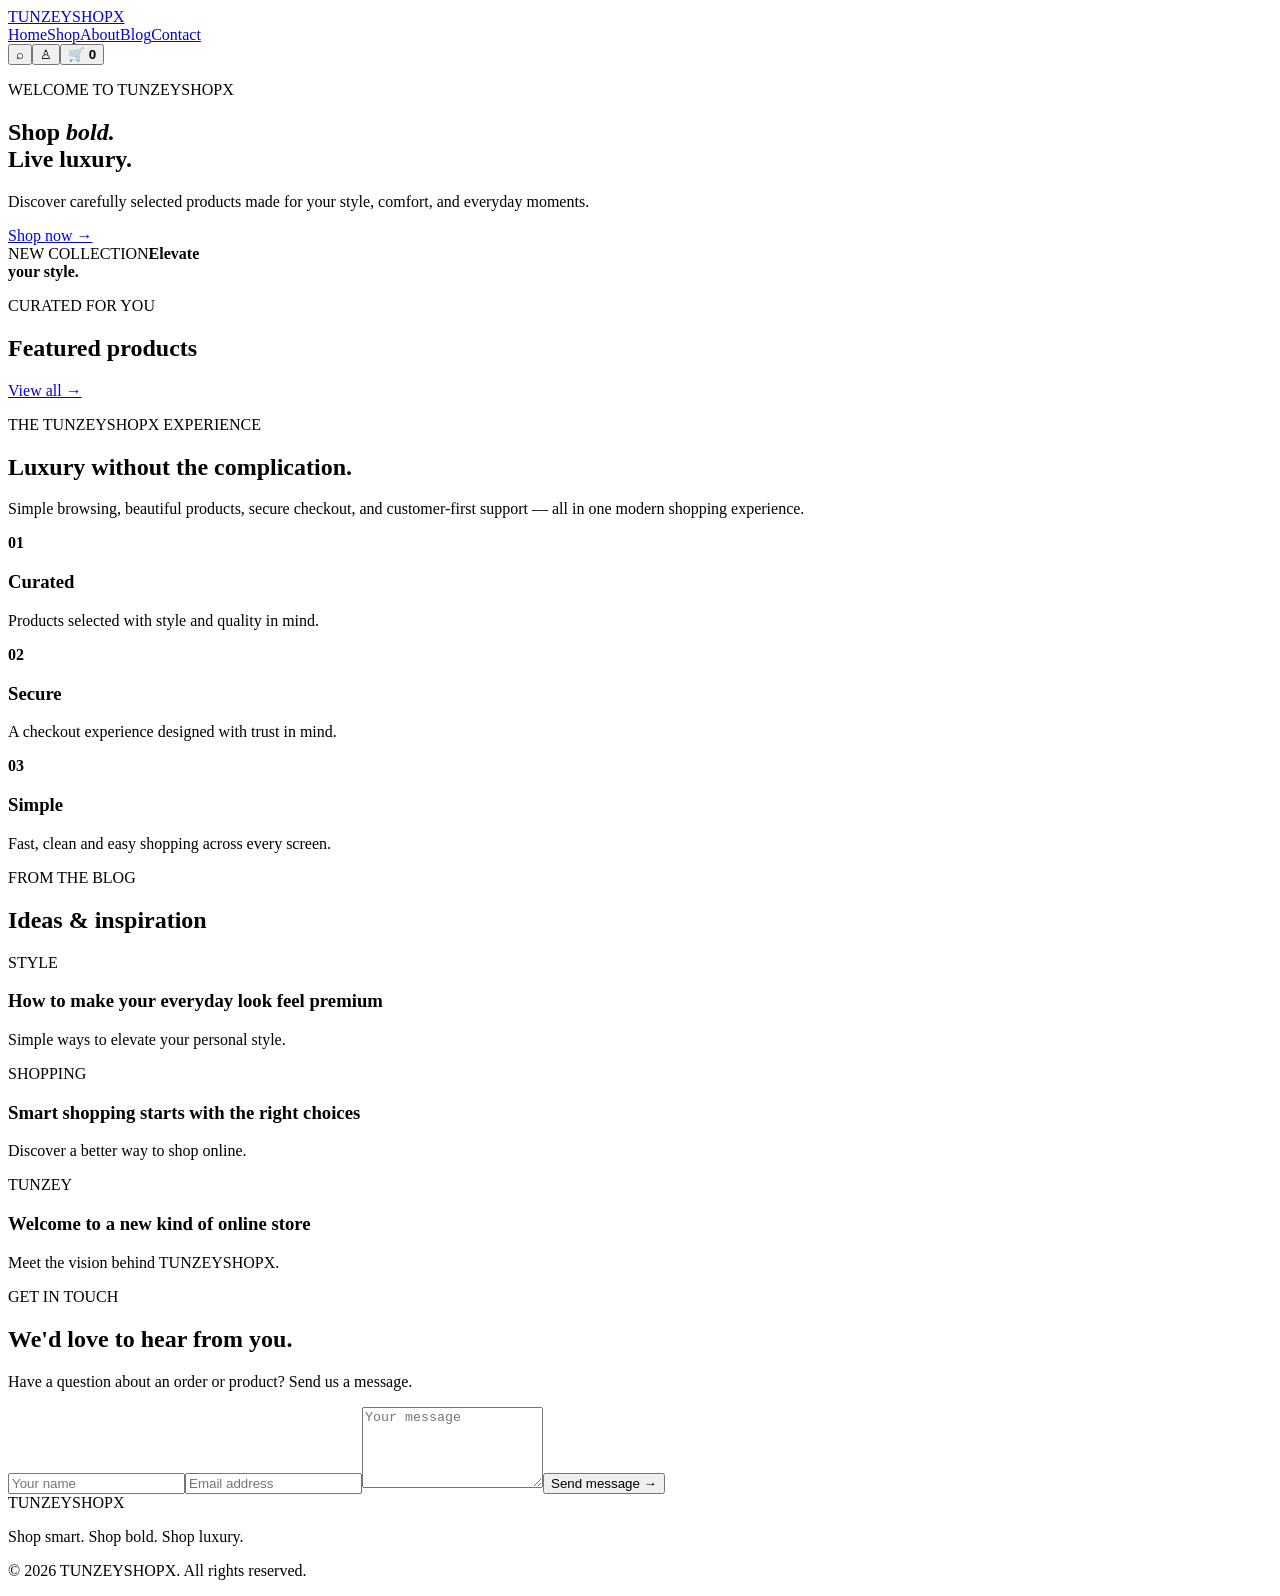
==== index.html @ ee730319 "Create TUNZEYSHOPX storefront homepage" ====
<!DOCTYPE html>
<html lang="en">
<head>
  <meta charset="UTF-8" />
  <meta name="viewport" content="width=device-width, initial-scale=1.0" />
  <meta name="description" content="TUNZEYSHOPX — Shop smart. Shop bold. Shop luxury." />
  <title>TUNZEYSHOPX | Luxury Online Store</title>
  <link rel="stylesheet" href="style.css" />
</head>
<body>
  <header class="header">
    <a class="logo" href="#home">TUNZEY<span>SHOPX</span></a>
    <nav>
      <a href="#home">Home</a><a href="#shop">Shop</a><a href="#about">About</a><a href="#blog">Blog</a><a href="#contact">Contact</a>
    </nav>
    <div class="actions"><button aria-label="Search">⌕</button><button aria-label="Account">♙</button><button id="cartBtn" aria-label="Cart">🛒 <b id="cartCount">0</b></button></div>
  </header>

  <main id="home">
    <section class="hero">
      <div><p class="eyebrow">WELCOME TO TUNZEYSHOPX</p><h1>Shop <em>bold.</em><br/>Live luxury.</h1><p class="hero-text">Discover carefully selected products made for your style, comfort, and everyday moments.</p><a class="cta" href="#shop">Shop now →</a></div>
      <div class="hero-card"><span>NEW COLLECTION</span><strong>Elevate<br/>your style.</strong></div>
    </section>

    <section id="shop" class="section"><div class="section-head"><div><p class="eyebrow">CURATED FOR YOU</p><h2>Featured products</h2></div><a href="#shop">View all →</a></div><div class="products" id="products"></div></section>

    <section id="about" class="feature"><div><p class="eyebrow">THE TUNZEYSHOPX EXPERIENCE</p><h2>Luxury without the complication.</h2><p>Simple browsing, beautiful products, secure checkout, and customer-first support — all in one modern shopping experience.</p></div><div class="feature-grid"><article><b>01</b><h3>Curated</h3><p>Products selected with style and quality in mind.</p></article><article><b>02</b><h3>Secure</h3><p>A checkout experience designed with trust in mind.</p></article><article><b>03</b><h3>Simple</h3><p>Fast, clean and easy shopping across every screen.</p></article></div></section>

    <section id="blog" class="section"><p class="eyebrow">FROM THE BLOG</p><h2>Ideas & inspiration</h2><div class="blog"><article><span>STYLE</span><h3>How to make your everyday look feel premium</h3><p>Simple ways to elevate your personal style.</p></article><article><span>SHOPPING</span><h3>Smart shopping starts with the right choices</h3><p>Discover a better way to shop online.</p></article><article><span>TUNZEY</span><h3>Welcome to a new kind of online store</h3><p>Meet the vision behind TUNZEYSHOPX.</p></article></div></section>

    <section id="contact" class="contact"><div><p class="eyebrow">GET IN TOUCH</p><h2>We'd love to hear from you.</h2><p>Have a question about an order or product? Send us a message.</p></div><form onsubmit="event.preventDefault(); alert('Thanks! Your message has been received.'); this.reset();"><input required type="text" placeholder="Your name"/><input required type="email" placeholder="Email address"/><textarea required rows="5" placeholder="Your message"></textarea><button class="cta" type="submit">Send message →</button></form></section>
  </main>

  <footer><div class="logo">TUNZEY<span>SHOPX</span></div><p>Shop smart. Shop bold. Shop luxury.</p><p>© 2026 TUNZEYSHOPX. All rights reserved.</p></footer>
  <script src="script.js"></script>
</body>
</html>
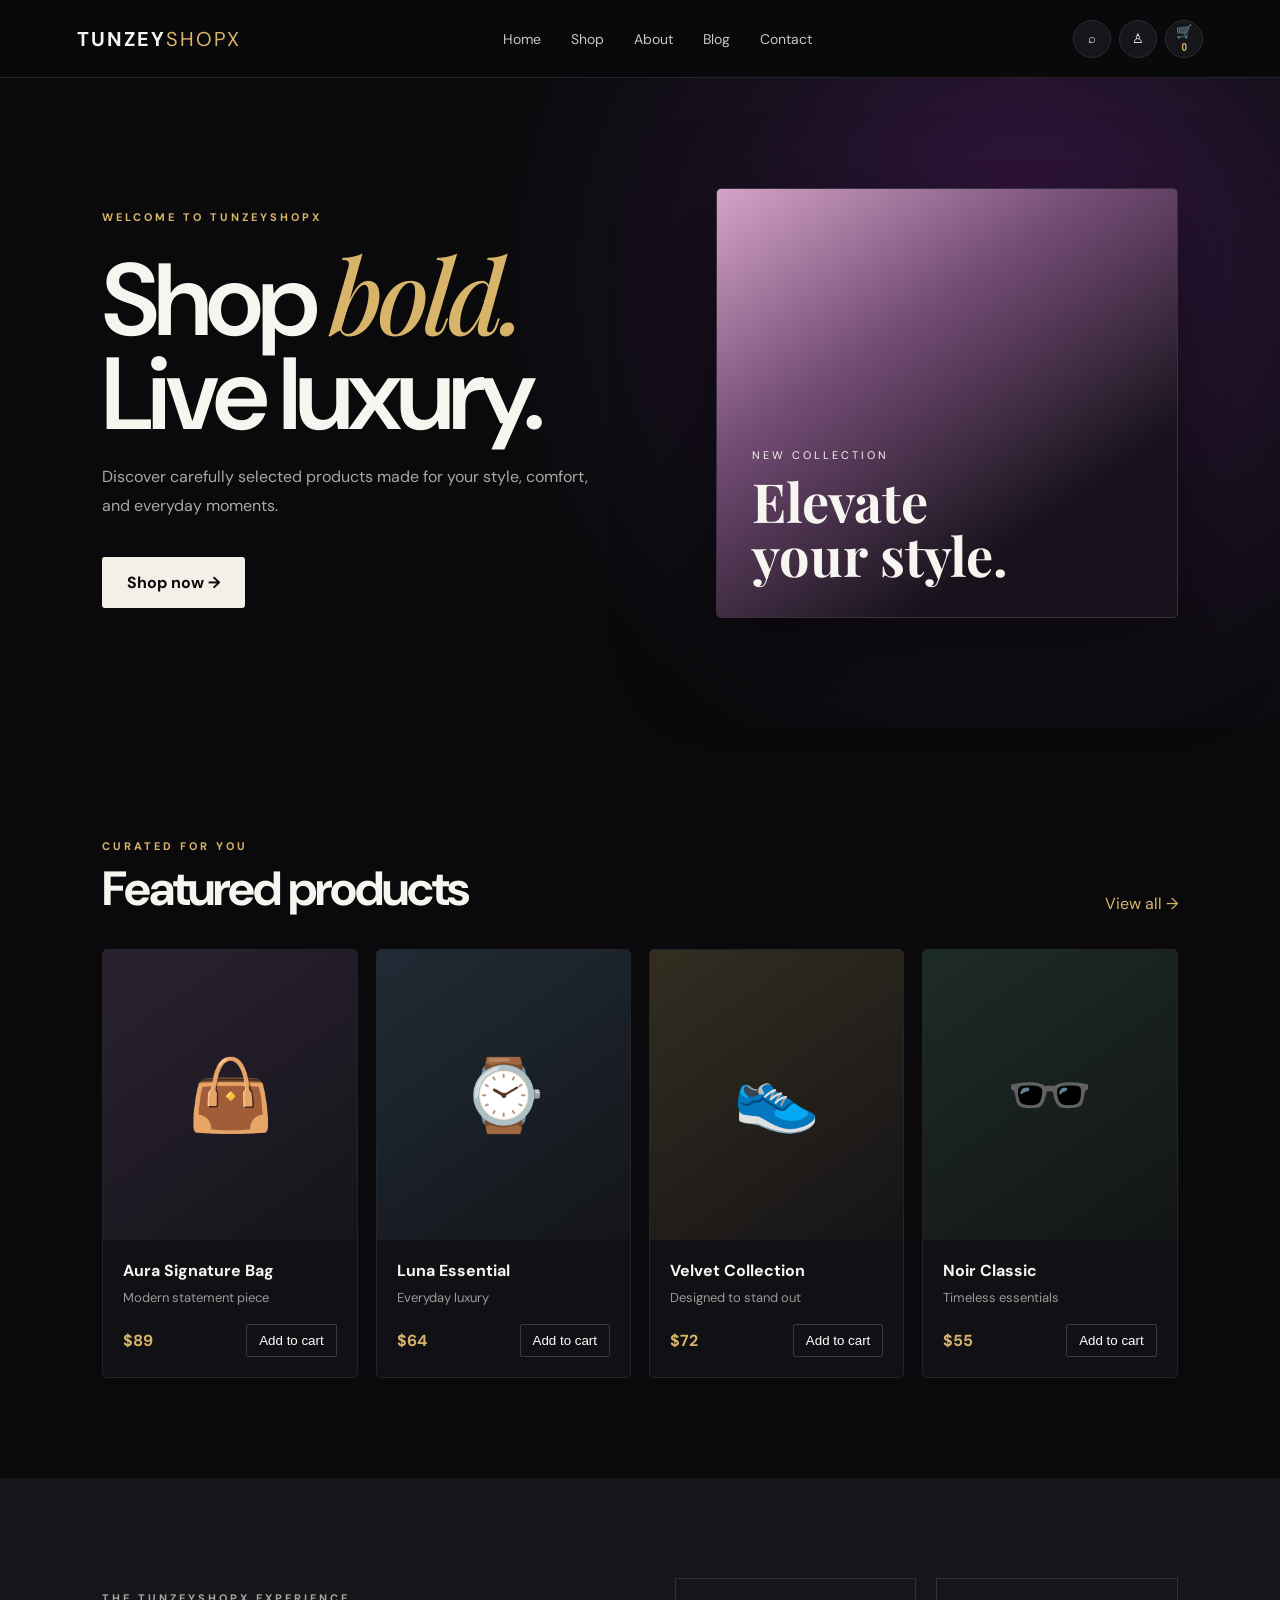
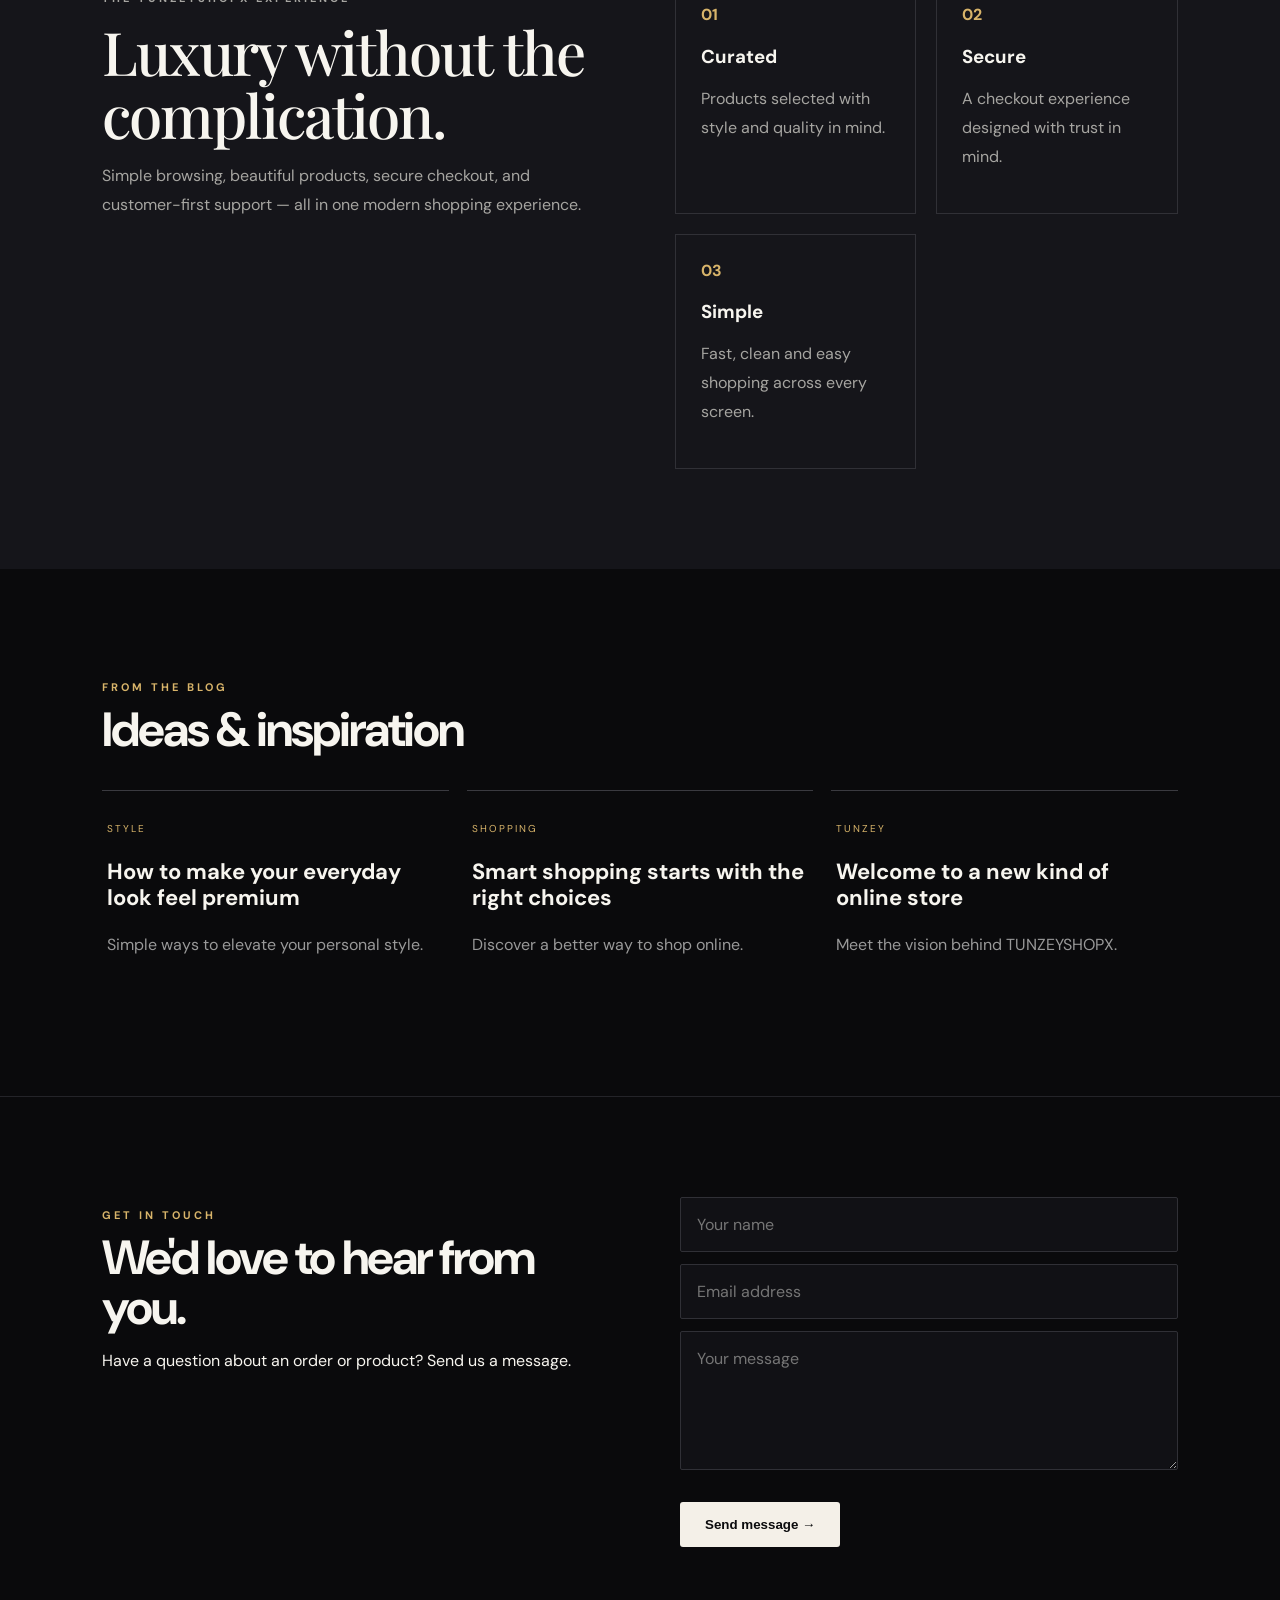
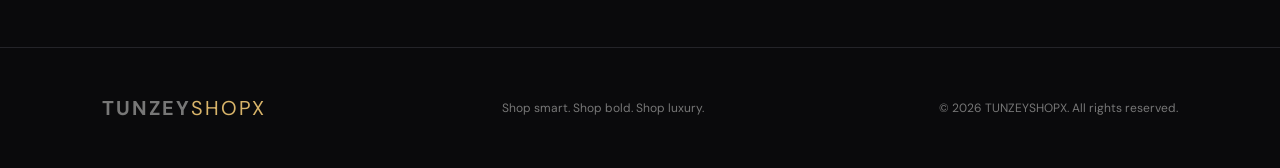
==== commit 54a2354e: "Add Monetag verification meta tag" ====
--- a/index.html
+++ b/index.html
@@ -3,6 +3,7 @@
 <head>
   <meta charset="UTF-8" />
   <meta name="viewport" content="width=device-width, initial-scale=1.0" />
+  <meta name="monetag" content="6e42bf7c6167cf0891c9c6bf09811168">
   <meta name="description" content="TUNZEYSHOPX — Shop smart. Shop bold. Shop luxury." />
   <title>TUNZEYSHOPX | Luxury Online Store</title>
   <link rel="stylesheet" href="style.css" />
--- a/style.css
+++ b/style.css
@@ -0,0 +1,2 @@
+@import url('https://fonts.googleapis.com/css2?family=DM+Sans:wght@400;500;600;700&family=Playfair+Display:ital,wght@0,500;0,600;1,600&display=swap');
+*{box-sizing:border-box}html{scroll-behavior:smooth}body{margin:0;background:#0a0a0c;color:#f7f5ef;font-family:'DM Sans',sans-serif}a{text-decoration:none;color:inherit}.header{height:78px;display:flex;align-items:center;justify-content:space-between;padding:0 6%;border-bottom:1px solid #242429;position:sticky;top:0;background:#0a0a0ce8;backdrop-filter:blur(14px);z-index:10}.logo{font-weight:700;letter-spacing:2px;font-size:20px}.logo span{font-weight:400;color:#d8b46a}.header nav{display:flex;gap:30px;font-size:14px;color:#c8c6c0}.header nav a:hover{color:#fff}.actions{display:flex;gap:8px}.actions button{background:#16161a;border:1px solid #2c2c31;color:#fff;border-radius:50%;width:38px;height:38px;cursor:pointer}.actions b{font-size:10px;color:#d8b46a}.hero{min-height:650px;padding:90px 8%;display:grid;grid-template-columns:1.1fr .9fr;align-items:center;gap:50px;background:radial-gradient(circle at 80% 30%,#3a1647 0,#17101e 28%,transparent 48%)}.eyebrow{font-size:11px;letter-spacing:3px;color:#d8b46a;font-weight:700}.hero h1{font-size:clamp(58px,8vw,110px);line-height:.92;margin:22px 0;font-weight:600;letter-spacing:-5px}.hero h1 em{font-family:'Playfair Display',serif;font-weight:500;color:#d8b46a}.hero-text{max-width:490px;color:#aaa8a3;line-height:1.8}.cta{display:inline-block;background:#f4f0e8;color:#0b0b0d;padding:15px 25px;border-radius:3px;font-weight:700;margin-top:20px;border:0;cursor:pointer}.hero-card{min-height:430px;border:1px solid #39313e;border-radius:5px;padding:35px;display:flex;flex-direction:column;justify-content:flex-end;background:linear-gradient(145deg,#d5a4c7 0,#754d76 35%,#17121b 75%);box-shadow:0 30px 90px #0008}.hero-card span{font-size:11px;letter-spacing:3px}.hero-card strong{font-family:'Playfair Display';font-size:54px;line-height:1;margin-top:12px}.section{padding:100px 8%}.section-head{display:flex;justify-content:space-between;align-items:end;margin-bottom:35px}.section h2,.feature h2,.contact h2{font-size:48px;line-height:1.05;margin:10px 0 0;letter-spacing:-2px}.section-head>a{color:#d8b46a}.products{display:grid;grid-template-columns:repeat(4,1fr);gap:18px}.product{background:#111115;border:1px solid #242429;border-radius:5px;overflow:hidden}.product-img{height:290px;display:flex;align-items:center;justify-content:center;font-size:70px;background:linear-gradient(145deg,#2a2130,#15151a)}.product:nth-child(2) .product-img{background:linear-gradient(145deg,#202b35,#141519)}.product:nth-child(3) .product-img{background:linear-gradient(145deg,#332d21,#151416)}.product:nth-child(4) .product-img{background:linear-gradient(145deg,#1d2b28,#131516)}.product-info{padding:20px}.product-info h3{margin:0 0 8px;font-size:16px}.product-info p{color:#999;font-size:13px;margin:0}.price{display:flex;justify-content:space-between;align-items:center;margin-top:18px}.price strong{color:#d8b46a}.add{border:1px solid #39393f;background:transparent;color:#fff;padding:8px 12px;cursor:pointer;border-radius:2px}.feature{padding:100px 8%;background:#15151a;display:grid;grid-template-columns:1fr 1fr;gap:70px}.feature h2{font-family:'Playfair Display';font-weight:500;font-size:60px}.feature p{color:#a6a5a1;line-height:1.8}.feature-grid{display:grid;grid-template-columns:1fr 1fr;gap:20px}.feature-grid article{border:1px solid #303036;padding:25px}.feature-grid b{color:#d8b46a}.feature-grid h3{margin-bottom:0}.blog{display:grid;grid-template-columns:repeat(3,1fr);gap:18px;margin-top:35px}.blog article{border-top:1px solid #3a3a40;padding:25px 5px}.blog span{font-size:10px;letter-spacing:2px;color:#d8b46a}.blog h3{font-size:22px;line-height:1.2}.blog p{color:#999}.contact{padding:100px 8%;display:grid;grid-template-columns:1fr 1fr;gap:80px;border-top:1px solid #242429}.contact form{display:flex;flex-direction:column;gap:12px}.contact input,.contact textarea{width:100%;padding:16px;background:#111115;border:1px solid #303036;color:#fff;font:inherit;border-radius:2px}.contact .cta{width:max-content}footer{padding:40px 8%;border-top:1px solid #242429;display:flex;justify-content:space-between;align-items:center;color:#777;font-size:12px}@media(max-width:800px){.header nav{display:none}.hero,.feature,.contact{grid-template-columns:1fr}.hero{padding-top:60px}.products{grid-template-columns:1fr 1fr}.blog{grid-template-columns:1fr}.section h2,.contact h2{font-size:38px}.feature h2{font-size:46px}footer{flex-direction:column;gap:15px}.hero-card{min-height:330px}}@media(max-width:500px){.products{grid-template-columns:1fr}.hero h1{font-size:58px}.section,.feature,.contact{padding:70px 6%}}
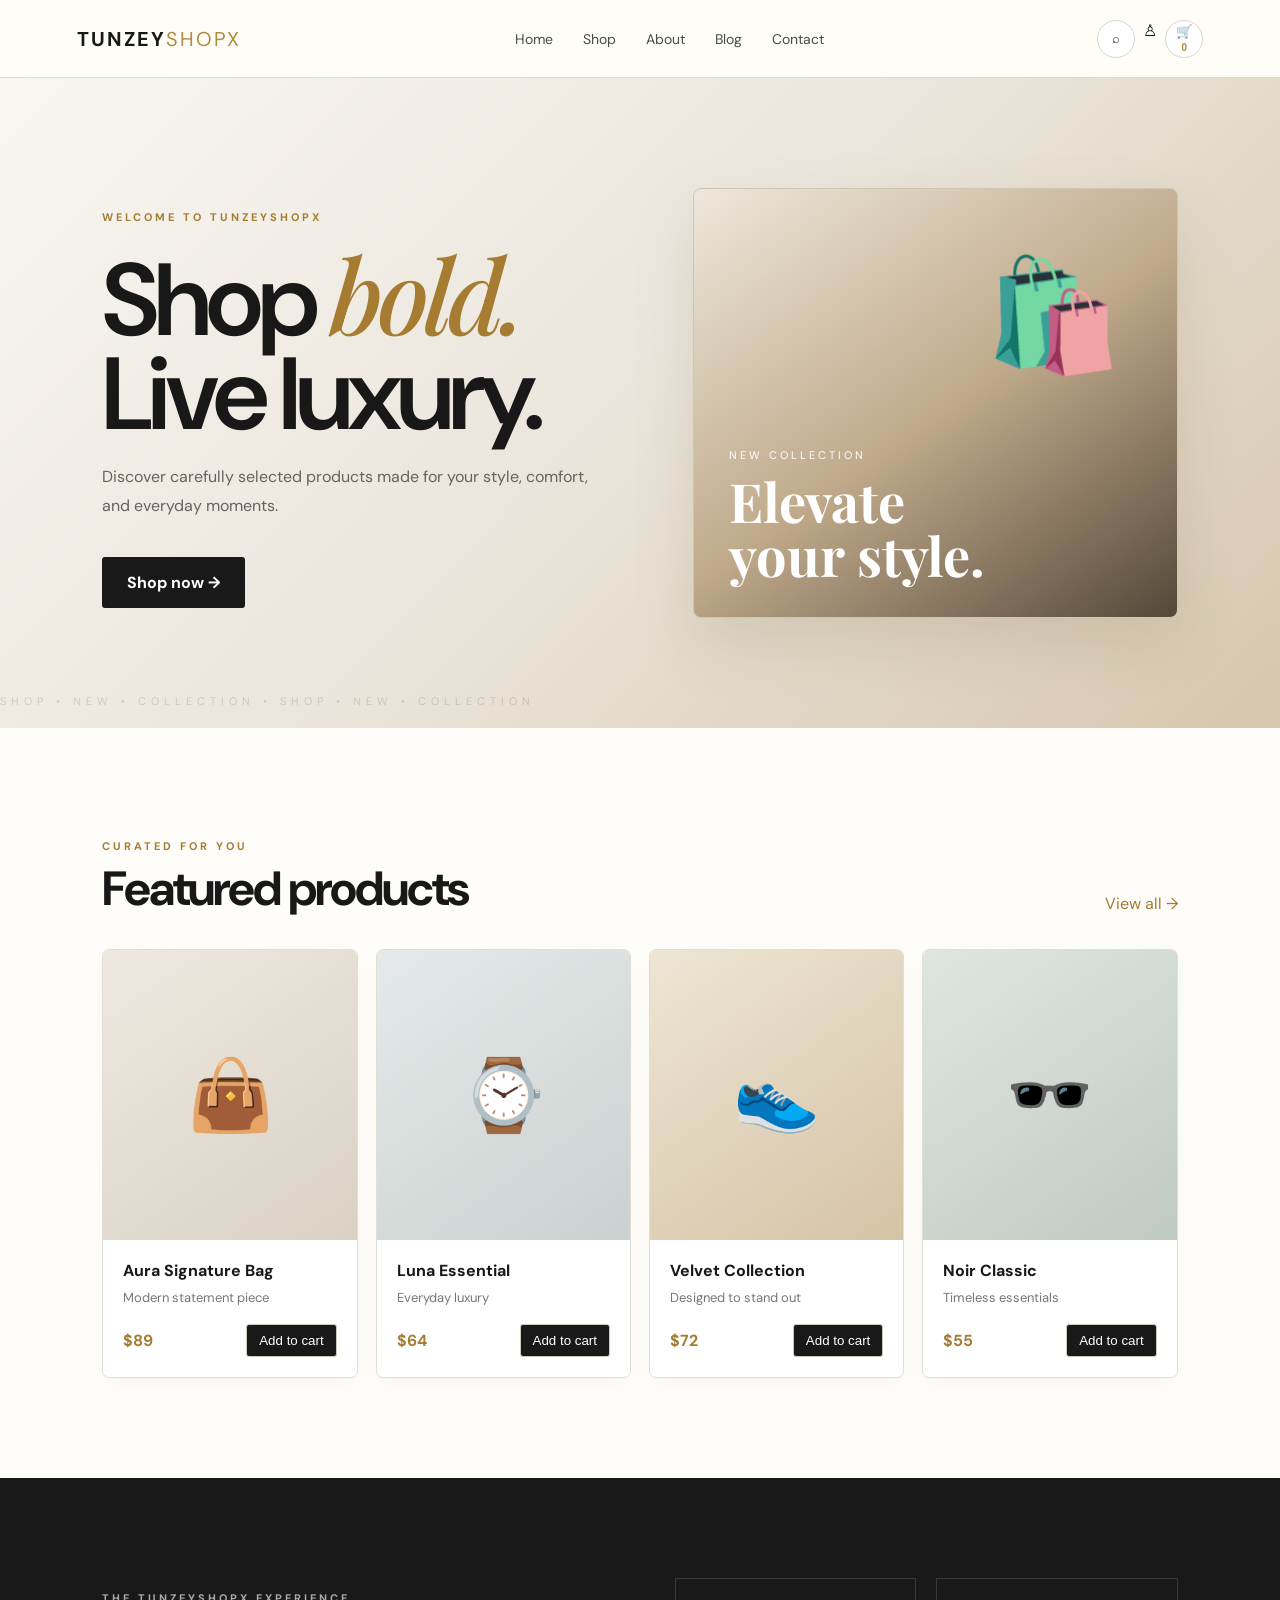
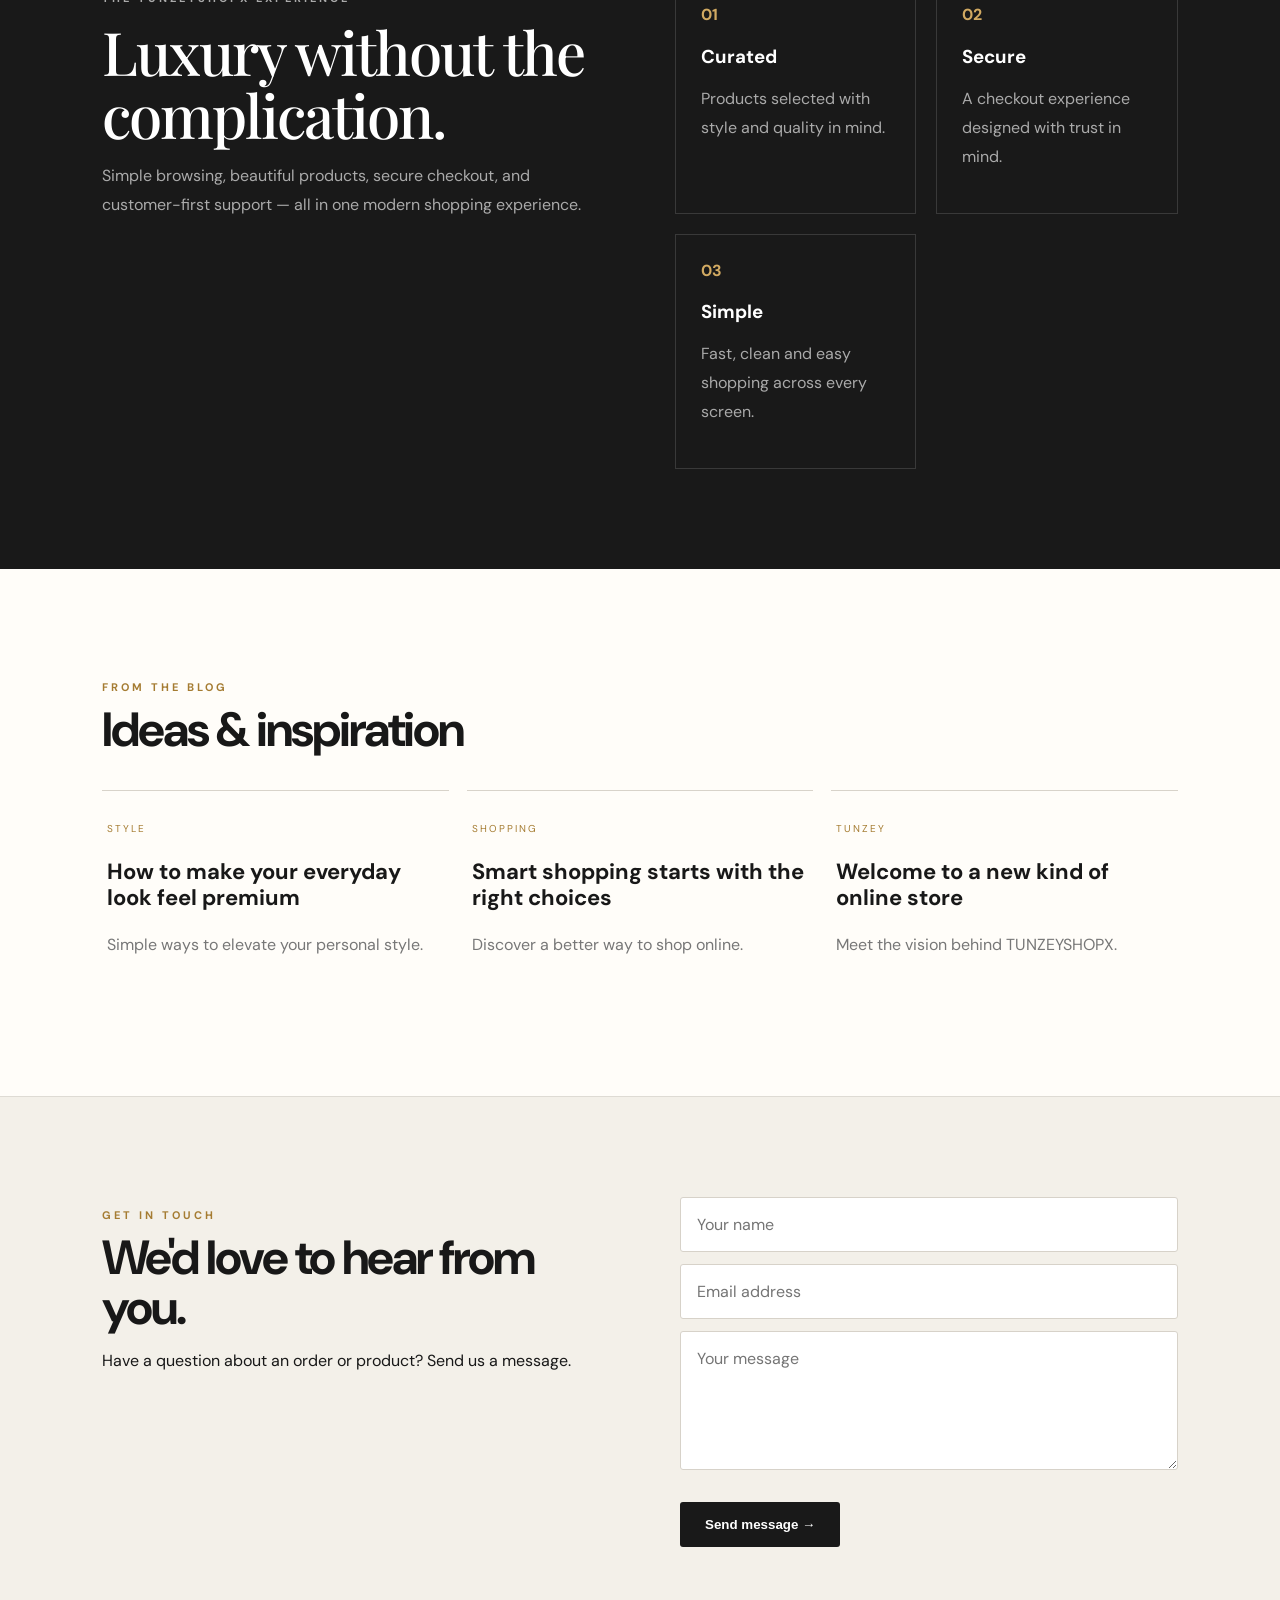
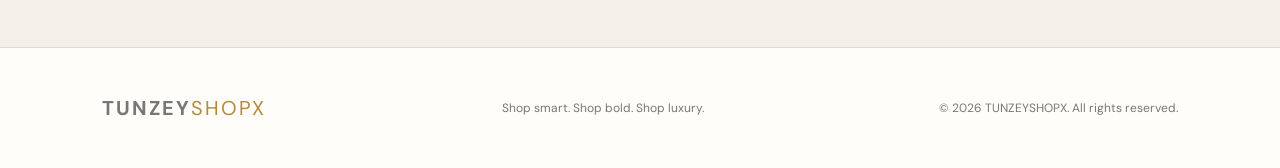
==== commit ae8bb31e: "Connect account button to customer signup page" ====
--- a/index.html
+++ b/index.html
@@ -14,7 +14,7 @@
     <nav>
       <a href="#home">Home</a><a href="#shop">Shop</a><a href="#about">About</a><a href="#blog">Blog</a><a href="#contact">Contact</a>
     </nav>
-    <div class="actions"><button aria-label="Search">⌕</button><button aria-label="Account">♙</button><button id="cartBtn" aria-label="Cart">🛒 <b id="cartCount">0</b></button></div>
+    <div class="actions"><button aria-label="Search">⌕</button><a class="account-link" href="signup.html" aria-label="Create account">♙</a><button id="cartBtn" aria-label="Cart">🛒 <b id="cartCount">0</b></button></div>
   </header>
 
   <main id="home">
--- a/style.css
+++ b/style.css
@@ -1,2 +1,2 @@
 @import url('https://fonts.googleapis.com/css2?family=DM+Sans:wght@400;500;600;700&family=Playfair+Display:ital,wght@0,500;0,600;1,600&display=swap');
-*{box-sizing:border-box}html{scroll-behavior:smooth}body{margin:0;background:#0a0a0c;color:#f7f5ef;font-family:'DM Sans',sans-serif}a{text-decoration:none;color:inherit}.header{height:78px;display:flex;align-items:center;justify-content:space-between;padding:0 6%;border-bottom:1px solid #242429;position:sticky;top:0;background:#0a0a0ce8;backdrop-filter:blur(14px);z-index:10}.logo{font-weight:700;letter-spacing:2px;font-size:20px}.logo span{font-weight:400;color:#d8b46a}.header nav{display:flex;gap:30px;font-size:14px;color:#c8c6c0}.header nav a:hover{color:#fff}.actions{display:flex;gap:8px}.actions button{background:#16161a;border:1px solid #2c2c31;color:#fff;border-radius:50%;width:38px;height:38px;cursor:pointer}.actions b{font-size:10px;color:#d8b46a}.hero{min-height:650px;padding:90px 8%;display:grid;grid-template-columns:1.1fr .9fr;align-items:center;gap:50px;background:radial-gradient(circle at 80% 30%,#3a1647 0,#17101e 28%,transparent 48%)}.eyebrow{font-size:11px;letter-spacing:3px;color:#d8b46a;font-weight:700}.hero h1{font-size:clamp(58px,8vw,110px);line-height:.92;margin:22px 0;font-weight:600;letter-spacing:-5px}.hero h1 em{font-family:'Playfair Display',serif;font-weight:500;color:#d8b46a}.hero-text{max-width:490px;color:#aaa8a3;line-height:1.8}.cta{display:inline-block;background:#f4f0e8;color:#0b0b0d;padding:15px 25px;border-radius:3px;font-weight:700;margin-top:20px;border:0;cursor:pointer}.hero-card{min-height:430px;border:1px solid #39313e;border-radius:5px;padding:35px;display:flex;flex-direction:column;justify-content:flex-end;background:linear-gradient(145deg,#d5a4c7 0,#754d76 35%,#17121b 75%);box-shadow:0 30px 90px #0008}.hero-card span{font-size:11px;letter-spacing:3px}.hero-card strong{font-family:'Playfair Display';font-size:54px;line-height:1;margin-top:12px}.section{padding:100px 8%}.section-head{display:flex;justify-content:space-between;align-items:end;margin-bottom:35px}.section h2,.feature h2,.contact h2{font-size:48px;line-height:1.05;margin:10px 0 0;letter-spacing:-2px}.section-head>a{color:#d8b46a}.products{display:grid;grid-template-columns:repeat(4,1fr);gap:18px}.product{background:#111115;border:1px solid #242429;border-radius:5px;overflow:hidden}.product-img{height:290px;display:flex;align-items:center;justify-content:center;font-size:70px;background:linear-gradient(145deg,#2a2130,#15151a)}.product:nth-child(2) .product-img{background:linear-gradient(145deg,#202b35,#141519)}.product:nth-child(3) .product-img{background:linear-gradient(145deg,#332d21,#151416)}.product:nth-child(4) .product-img{background:linear-gradient(145deg,#1d2b28,#131516)}.product-info{padding:20px}.product-info h3{margin:0 0 8px;font-size:16px}.product-info p{color:#999;font-size:13px;margin:0}.price{display:flex;justify-content:space-between;align-items:center;margin-top:18px}.price strong{color:#d8b46a}.add{border:1px solid #39393f;background:transparent;color:#fff;padding:8px 12px;cursor:pointer;border-radius:2px}.feature{padding:100px 8%;background:#15151a;display:grid;grid-template-columns:1fr 1fr;gap:70px}.feature h2{font-family:'Playfair Display';font-weight:500;font-size:60px}.feature p{color:#a6a5a1;line-height:1.8}.feature-grid{display:grid;grid-template-columns:1fr 1fr;gap:20px}.feature-grid article{border:1px solid #303036;padding:25px}.feature-grid b{color:#d8b46a}.feature-grid h3{margin-bottom:0}.blog{display:grid;grid-template-columns:repeat(3,1fr);gap:18px;margin-top:35px}.blog article{border-top:1px solid #3a3a40;padding:25px 5px}.blog span{font-size:10px;letter-spacing:2px;color:#d8b46a}.blog h3{font-size:22px;line-height:1.2}.blog p{color:#999}.contact{padding:100px 8%;display:grid;grid-template-columns:1fr 1fr;gap:80px;border-top:1px solid #242429}.contact form{display:flex;flex-direction:column;gap:12px}.contact input,.contact textarea{width:100%;padding:16px;background:#111115;border:1px solid #303036;color:#fff;font:inherit;border-radius:2px}.contact .cta{width:max-content}footer{padding:40px 8%;border-top:1px solid #242429;display:flex;justify-content:space-between;align-items:center;color:#777;font-size:12px}@media(max-width:800px){.header nav{display:none}.hero,.feature,.contact{grid-template-columns:1fr}.hero{padding-top:60px}.products{grid-template-columns:1fr 1fr}.blog{grid-template-columns:1fr}.section h2,.contact h2{font-size:38px}.feature h2{font-size:46px}footer{flex-direction:column;gap:15px}.hero-card{min-height:330px}}@media(max-width:500px){.products{grid-template-columns:1fr}.hero h1{font-size:58px}.section,.feature,.contact{padding:70px 6%}}
+*{box-sizing:border-box}html{scroll-behavior:smooth}body{margin:0;background:#f6f4ef;color:#181818;font-family:'DM Sans',sans-serif}a{text-decoration:none;color:inherit}.header{height:78px;display:flex;align-items:center;justify-content:space-between;padding:0 6%;border-bottom:1px solid #dedbd4;position:sticky;top:0;background:#fffdf9ee;backdrop-filter:blur(14px);z-index:10}.logo{font-weight:700;letter-spacing:2px;font-size:20px}.logo span{font-weight:400;color:#b28a3e}.header nav{display:flex;gap:30px;font-size:14px;color:#4d4b47}.header nav a:hover{color:#b28a3e}.actions{display:flex;gap:8px}.actions button{background:#fff;border:1px solid #d9d5cd;color:#222;border-radius:50%;width:38px;height:38px;cursor:pointer}.actions b{font-size:10px;color:#b28a3e}.hero{min-height:650px;padding:90px 8%;display:grid;grid-template-columns:1.05fr .95fr;align-items:center;gap:55px;background:linear-gradient(135deg,#f8f6f1 0%,#ebe6dc 48%,#d7c6ae 100%);position:relative;overflow:hidden}.hero:after{content:'SHOP  •  NEW  •  COLLECTION  •  SHOP  •  NEW  •  COLLECTION';position:absolute;bottom:20px;left:0;width:100%;font-size:11px;letter-spacing:5px;color:#0002;white-space:nowrap}.eyebrow{font-size:11px;letter-spacing:3px;color:#a57c32;font-weight:700}.hero h1{font-size:clamp(58px,8vw,105px);line-height:.92;margin:22px 0;font-weight:600;letter-spacing:-5px}.hero h1 em{font-family:'Playfair Display',serif;font-weight:500;color:#a57c32}.hero-text{max-width:490px;color:#66635d;line-height:1.8}.cta{display:inline-block;background:#191919;color:#fff;padding:15px 25px;border-radius:3px;font-weight:700;margin-top:20px;border:0;cursor:pointer}.hero-card{min-height:430px;border:1px solid #d0c4b3;border-radius:8px;padding:35px;display:flex;flex-direction:column;justify-content:flex-end;background:linear-gradient(145deg,#eee7db,#bfa98a 52%,#55483a);box-shadow:0 25px 60px #6d5a3a25;position:relative}.hero-card:before{content:'🛍️';position:absolute;top:55px;right:55px;font-size:110px;filter:grayscale(.2)}.hero-card span{font-size:11px;letter-spacing:3px;color:#fff}.hero-card strong{font-family:'Playfair Display';font-size:54px;line-height:1;margin-top:12px;color:#fff}.section{padding:100px 8%;background:#fffdf9}.section-head{display:flex;justify-content:space-between;align-items:end;margin-bottom:35px}.section h2,.feature h2,.contact h2{font-size:48px;line-height:1.05;margin:10px 0 0;letter-spacing:-2px}.section-head>a{color:#a57c32}.products{display:grid;grid-template-columns:repeat(4,1fr);gap:18px}.product{background:#fff;border:1px solid #e2ded6;border-radius:7px;overflow:hidden;box-shadow:0 8px 25px #00000008}.product-img{height:290px;display:flex;align-items:center;justify-content:center;font-size:70px;background:linear-gradient(145deg,#eee9df,#d9d1c4)}.product:nth-child(2) .product-img{background:linear-gradient(145deg,#e5e9e9,#cbd1d0)}.product:nth-child(3) .product-img{background:linear-gradient(145deg,#eee5d5,#d5c3a5)}.product:nth-child(4) .product-img{background:linear-gradient(145deg,#dfe6e1,#bfcac2)}.product-info{padding:20px}.product-info h3{margin:0 0 8px;font-size:16px}.product-info p{color:#777;font-size:13px;margin:0}.price{display:flex;justify-content:space-between;align-items:center;margin-top:18px}.price strong{color:#a57c32}.add{border:1px solid #cfcac0;background:#191919;color:#fff;padding:8px 12px;cursor:pointer;border-radius:3px}.feature{padding:100px 8%;background:#191919;color:#fff;display:grid;grid-template-columns:1fr 1fr;gap:70px}.feature h2{font-family:'Playfair Display';font-weight:500;font-size:60px}.feature p{color:#aaa;line-height:1.8}.feature-grid{display:grid;grid-template-columns:1fr 1fr;gap:20px}.feature-grid article{border:1px solid #393939;padding:25px}.feature-grid b{color:#d2aa62}.feature-grid h3{margin-bottom:0}.blog{display:grid;grid-template-columns:repeat(3,1fr);gap:18px;margin-top:35px}.blog article{border-top:1px solid #d8d3ca;padding:25px 5px}.blog span{font-size:10px;letter-spacing:2px;color:#a57c32}.blog h3{font-size:22px;line-height:1.2}.blog p{color:#777}.contact{padding:100px 8%;display:grid;grid-template-columns:1fr 1fr;gap:80px;border-top:1px solid #dedbd4;background:#f3f0e9}.contact form{display:flex;flex-direction:column;gap:12px}.contact input,.contact textarea{width:100%;padding:16px;background:#fff;border:1px solid #d7d2c9;color:#222;font:inherit;border-radius:3px}.contact .cta{width:max-content}footer{padding:40px 8%;border-top:1px solid #dedbd4;display:flex;justify-content:space-between;align-items:center;color:#777;font-size:12px;background:#fffdf9}@media(max-width:800px){.header nav{display:none}.hero,.feature,.contact{grid-template-columns:1fr}.hero{padding-top:60px}.products{grid-template-columns:1fr 1fr}.blog{grid-template-columns:1fr}.section h2,.contact h2{font-size:38px}.feature h2{font-size:46px}footer{flex-direction:column;gap:15px}.hero-card{min-height:330px}}@media(max-width:500px){.products{grid-template-columns:1fr}.hero h1{font-size:58px}.section,.feature,.contact{padding:70px 6%}}
